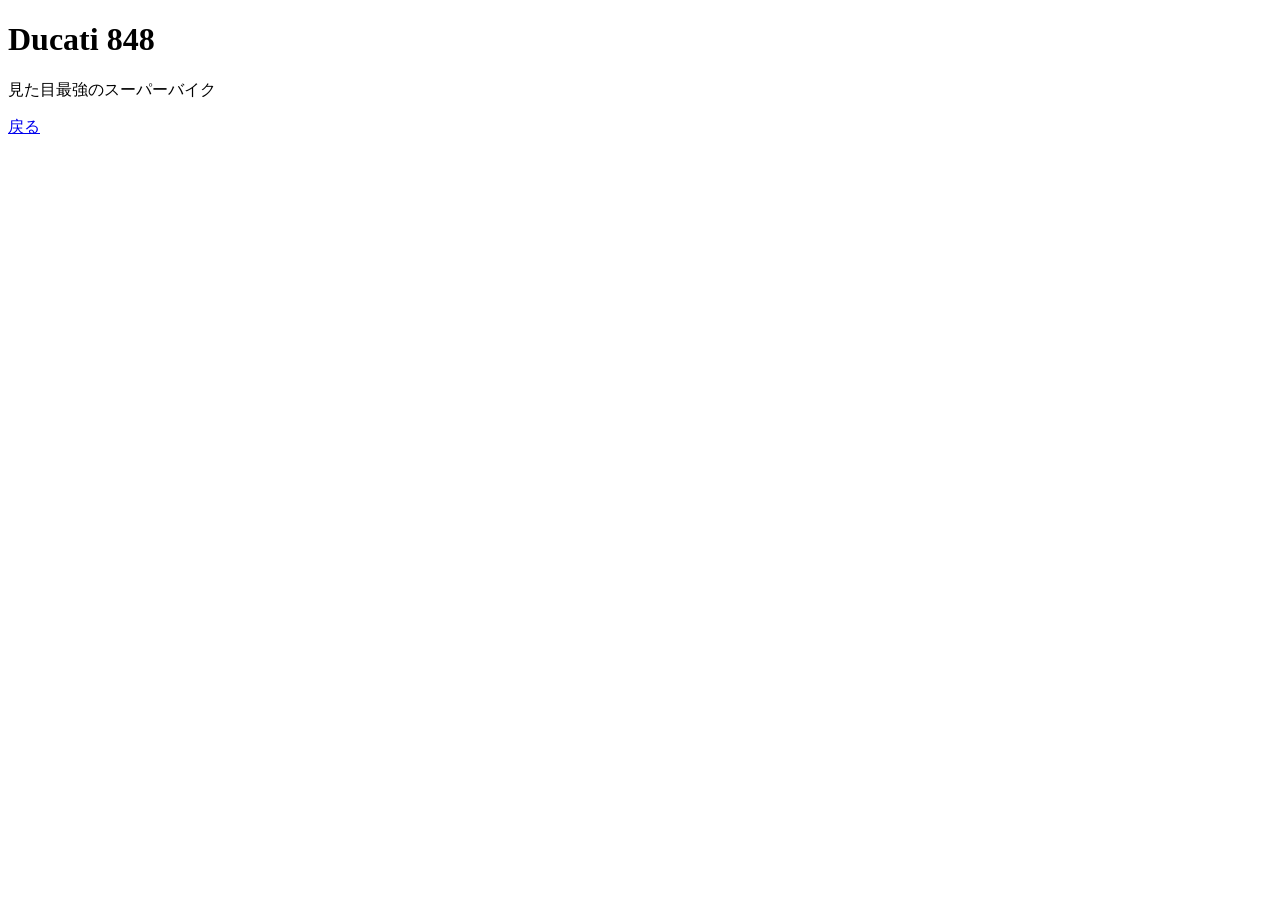
==== 848.html @ 2f595bab "Create 848.html" ====
<!DOCTYPE html>
<html lang="ja">
<head>
  <meta charset="UTF-8">
  <title>Ducati 848</title>
</head>
<body>
  <h1>Ducati 848</h1>
  <p>見た目最強のスーパーバイク</p>

  <a href="index.html">戻る</a>
</body>
</html>
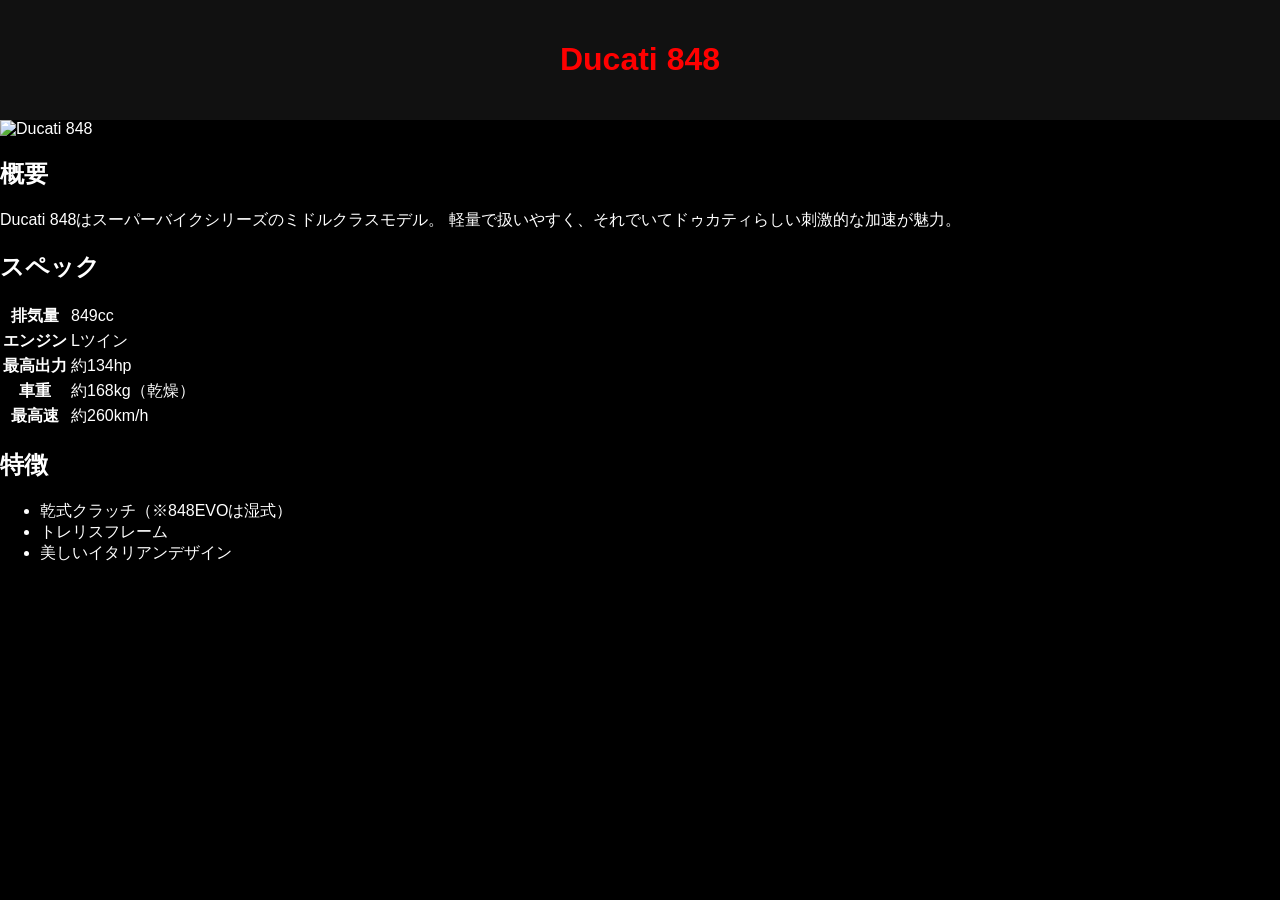
==== commit 82b99b75: "Update 848.html" ====
--- a/848.html
+++ b/848.html
@@ -3,11 +3,53 @@
 <head>
   <meta charset="UTF-8">
   <title>Ducati 848</title>
+  <link rel="stylesheet" href="style.css">
 </head>
 <body>
-  <h1>Ducati 848</h1>
-  <p>見た目最強のスーパーバイク</p>
 
-  <a href="index.html">戻る</a>
+  <header>
+    <h1>Ducati 848</h1>
+  </header>
+
+  <main>
+
+    <!-- メイン画像 -->
+    <section>
+      <img src="img/848.jpg" alt="Ducati 848" class="bike-main">
+    </section>
+
+    <!-- 説明 -->
+    <section>
+      <h2>概要</h2>
+      <p>
+        Ducati 848はスーパーバイクシリーズのミドルクラスモデル。
+        軽量で扱いやすく、それでいてドゥカティらしい刺激的な加速が魅力。
+      </p>
+    </section>
+
+    <!-- スペック -->
+    <section>
+      <h2>スペック</h2>
+      <table>
+        <tr><th>排気量</th><td>849cc</td></tr>
+        <tr><th>エンジン</th><td>Lツイン</td></tr>
+        <tr><th>最高出力</th><td>約134hp</td></tr>
+        <tr><th>車重</th><td>約168kg（乾燥）</td></tr>
+        <tr><th>最高速</th><td>約260km/h</td></tr>
+      </table>
+    </section>
+
+    <!-- 特徴 -->
+    <section>
+      <h2>特徴</h2>
+      <ul>
+        <li>乾式クラッチ（※848EVOは湿式）</li>
+        <li>トレリスフレーム</li>
+        <li>美しいイタリアンデザイン</li>
+      </ul>
+    </section>
+
+  </main>
+
 </body>
 </html>
--- a/style.css
+++ b/style.css
@@ -0,0 +1,22 @@
+body {
+  background-color: black;
+  color: white;
+  font-family: Arial;
+  margin: 0;
+}
+
+header {
+  background-color: #111;
+  padding: 20px;
+  text-align: center;
+  color: red;
+}
+
+.hero {
+  height: 300px;
+  background: url("https://images.unsplash.com/photo-1605559424843-9e4c228b8c57") center/cover;
+  display: flex;
+  flex-direction: column;
+  justify-content: center;
+  align-items: center;
+}
